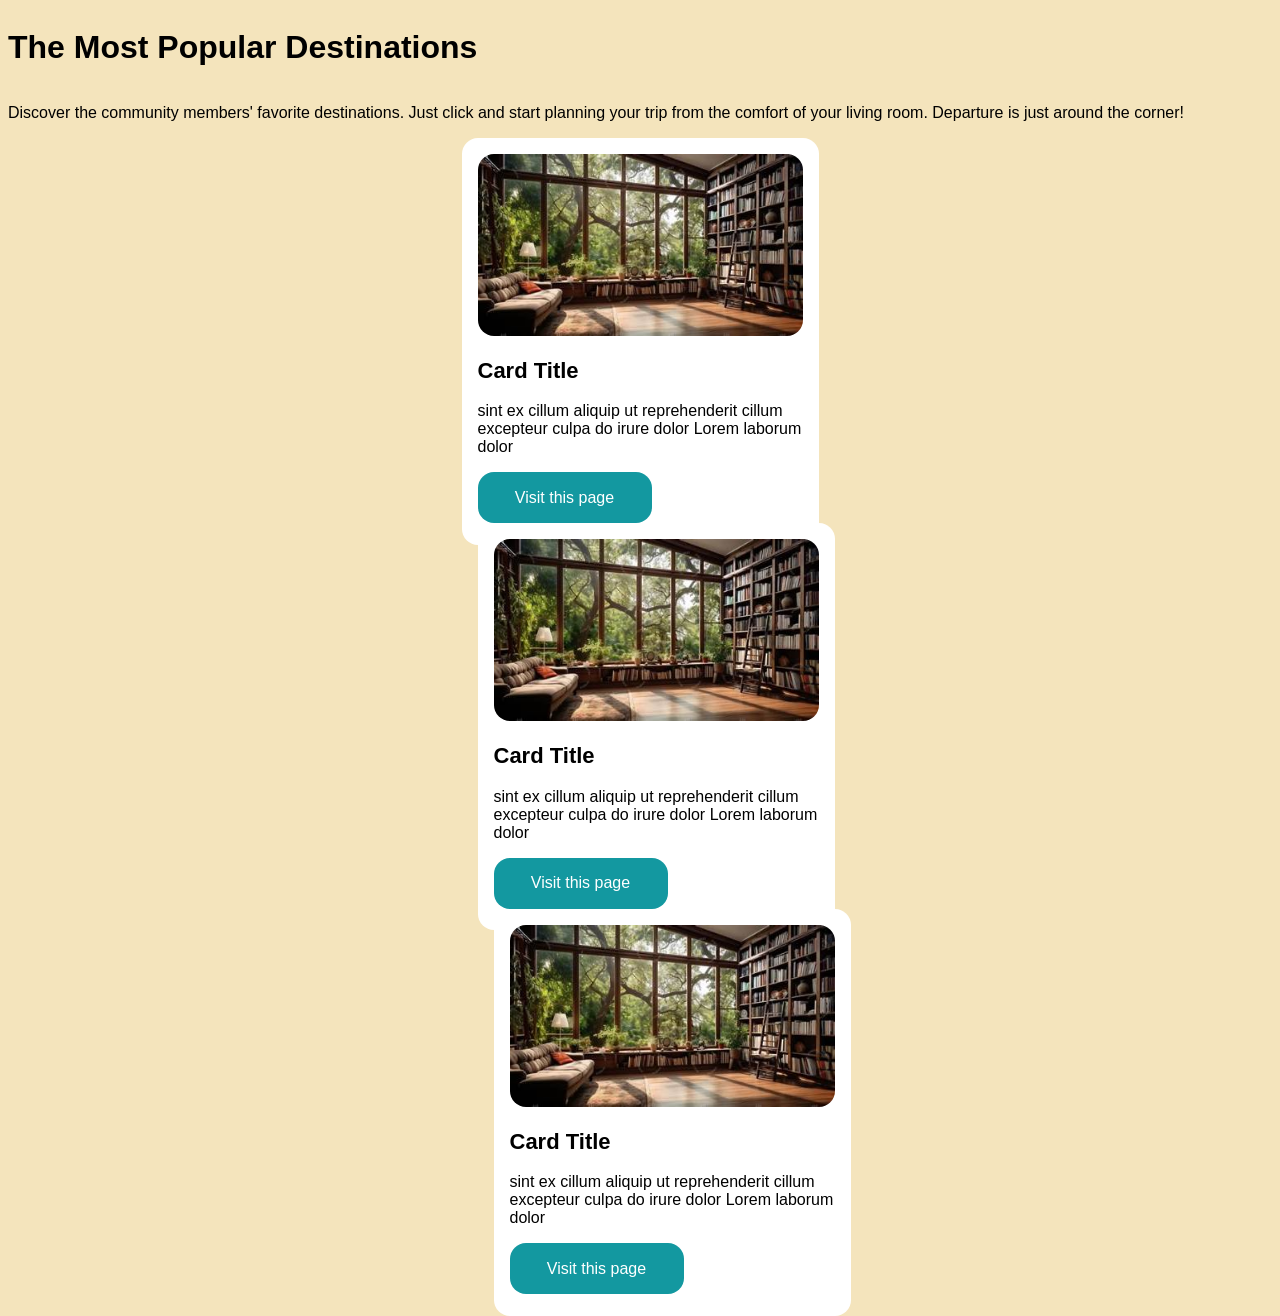
==== Exercice 1/Index.html @ 5e9e9019 "Morning Sesssion DWW - Exercices" ====
<!DOCTYPE html>
<html lang="en">
<head>
    <meta charset="UTF-8">
    <meta name="viewport" content="width=device-width, initial-scale=1.0">
    <title>Document</title>
    <link rel="stylesheet" href="Style.css">
</head>

<body>

    <h1> The Most Popular Destinations </h1>

    <p> Discover the community members' favorite destinations. Just click and start planning your trip from the comfort of your living room. 
         Departure is just around the corner!
    </p>


 <div class="placement">

     <div class="card">
        <img class="image"
            src="Assets/Librairy.jpeg"
            alt="image de librairy de mauvaise qualite">

            <h2> Card Title </h2>

            <p class="card-text"> sint ex cillum aliquip ut reprehenderit cillum excepteur culpa do irure dolor Lorem laborum dolor </p>

                <button> Visit this page </button>


     <div class="card">
        <img class="image"
            src="Assets/Librairy.jpeg"
            alt="image de librairy de mauvaise qualite">

            <h2> Card Title </h2>

            <p class="card-text"> sint ex cillum aliquip ut reprehenderit cillum excepteur culpa do irure dolor Lorem laborum dolor </p>

                <button> Visit this page </button>


     <div class="card">
        <img class="image"
            src="Assets/Librairy.jpeg"
            alt="image de librairy de mauvaise qualite">

            <h2> Card Title </h2>

            <p class="card-text"> sint ex cillum aliquip ut reprehenderit cillum excepteur culpa do irure dolor Lorem laborum dolor </p>

                <button> Visit this page </button>
    
    </div>


</div>
    
</body>
</html>
---- Exercice 1/Style.css ----
Body{
    background-color: #F4E4BC;
    display: flex;
    flex-direction: column;
    

}

h1{
    font-family: 'inter', sans-serif;
    font-style: bold;
    font-size: 32px;
    color: #000000;

}

p{
    font-family: 'inter', sans-serif;
    font-style: regular;
    font-size: 16px;
    color: #000000;
   
}



.placement{
    display: flex;
    flex-direction: column;
    align-items: center;
    justify-content: space-between;

}

.card{
    background-color: #FFFFFF;
    width: 325px;
    height: 375px;
    border-radius: 16px;
    padding: 16px;
    
    
}

.card img{
    width: 100%;
    border-radius: 16px;

}

h2{
    font-family: 'inter', sans-serif;
    font-style:bold;
    font-size: 22px;
    color: #000000;
}

.card-text{
    font-family: 'inter', sans-serif;
    font-style: regular;
    font-size: 16px;
    color: #000000;


}

.card button{
    border: none;
    background-color: #1398A0;
    width: 174px;
    height: 51px;
    border-radius: 16px;
    gap: 10px;

    color:#FFFFFF;
    font-family: 'inter', sans-serif;
    font-style: regular;
    font-size: 16px;

}
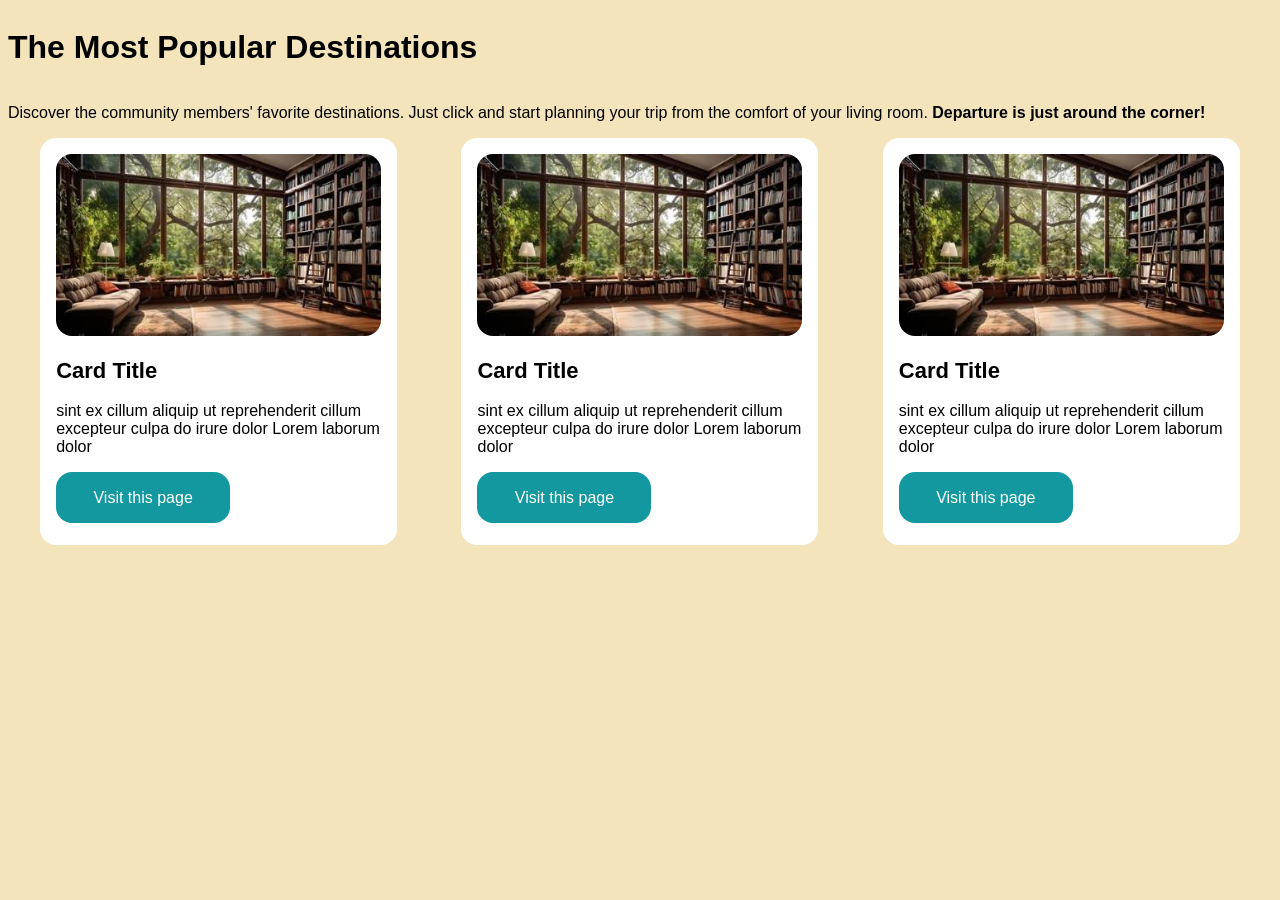
==== commit cb5a8528: "Exercice JS" ====
--- a/Exercice 1/Index.html
+++ b/Exercice 1/Index.html
@@ -11,17 +11,17 @@
 
     <h1> The Most Popular Destinations </h1>
 
-    <p> Discover the community members' favorite destinations. Just click and start planning your trip from the comfort of your living room. 
-         Departure is just around the corner!
+    <p> Discover the community members' favorite destinations. Just click and start planning your trip from the 
+        comfort of your living room. <b>Departure is just around the corner!</b>
     </p>
 
 
- <div class="placement">
+    <div class="placement">
 
-     <div class="card">
-        <img class="image"
-            src="Assets/Librairy.jpeg"
-            alt="image de librairy de mauvaise qualite">
+        <div class="card">
+            <img class="image"
+                src="Assets/Librairy.jpeg"
+                alt="image de librairy de mauvaise qualite">
 
             <h2> Card Title </h2>
 
@@ -29,30 +29,33 @@
 
                 <button> Visit this page </button>
 
+        </div>
 
-     <div class="card">
-        <img class="image"
-            src="Assets/Librairy.jpeg"
-            alt="image de librairy de mauvaise qualite">
+        <div class="card">
+            <img class="image"
+                src="Assets/Librairy.jpeg"
+                alt="image de librairy de mauvaise qualite">
 
             <h2> Card Title </h2>
 
             <p class="card-text"> sint ex cillum aliquip ut reprehenderit cillum excepteur culpa do irure dolor Lorem laborum dolor </p>
 
-                <button> Visit this page </button>
+            <button> Visit this page </button>
 
+        </div>
 
-     <div class="card">
-        <img class="image"
-            src="Assets/Librairy.jpeg"
-            alt="image de librairy de mauvaise qualite">
+        <div class="card">
+            <img class="image"
+                src="Assets/Librairy.jpeg"
+                alt="image de librairy de mauvaise qualite">
 
             <h2> Card Title </h2>
 
             <p class="card-text"> sint ex cillum aliquip ut reprehenderit cillum excepteur culpa do irure dolor Lorem laborum dolor </p>
 
-                <button> Visit this page </button>
-    
+            <button> Visit this page </button>
+        </div>
+        
     </div>
 
 
--- a/Exercice 1/Style.css
+++ b/Exercice 1/Style.css
@@ -11,6 +11,7 @@
     font-style: bold;
     font-size: 32px;
     color: #000000;
+    gap: 0px;
 
 }
 
@@ -19,6 +20,8 @@
     font-style: regular;
     font-size: 16px;
     color: #000000;
+    gap: 32px;
+
    
 }
 
@@ -26,9 +29,8 @@
 
 .placement{
     display: flex;
-    flex-direction: column;
-    align-items: center;
-    justify-content: space-between;
+    flex-direction: row;
+    justify-content: space-around;
 
 }
 
